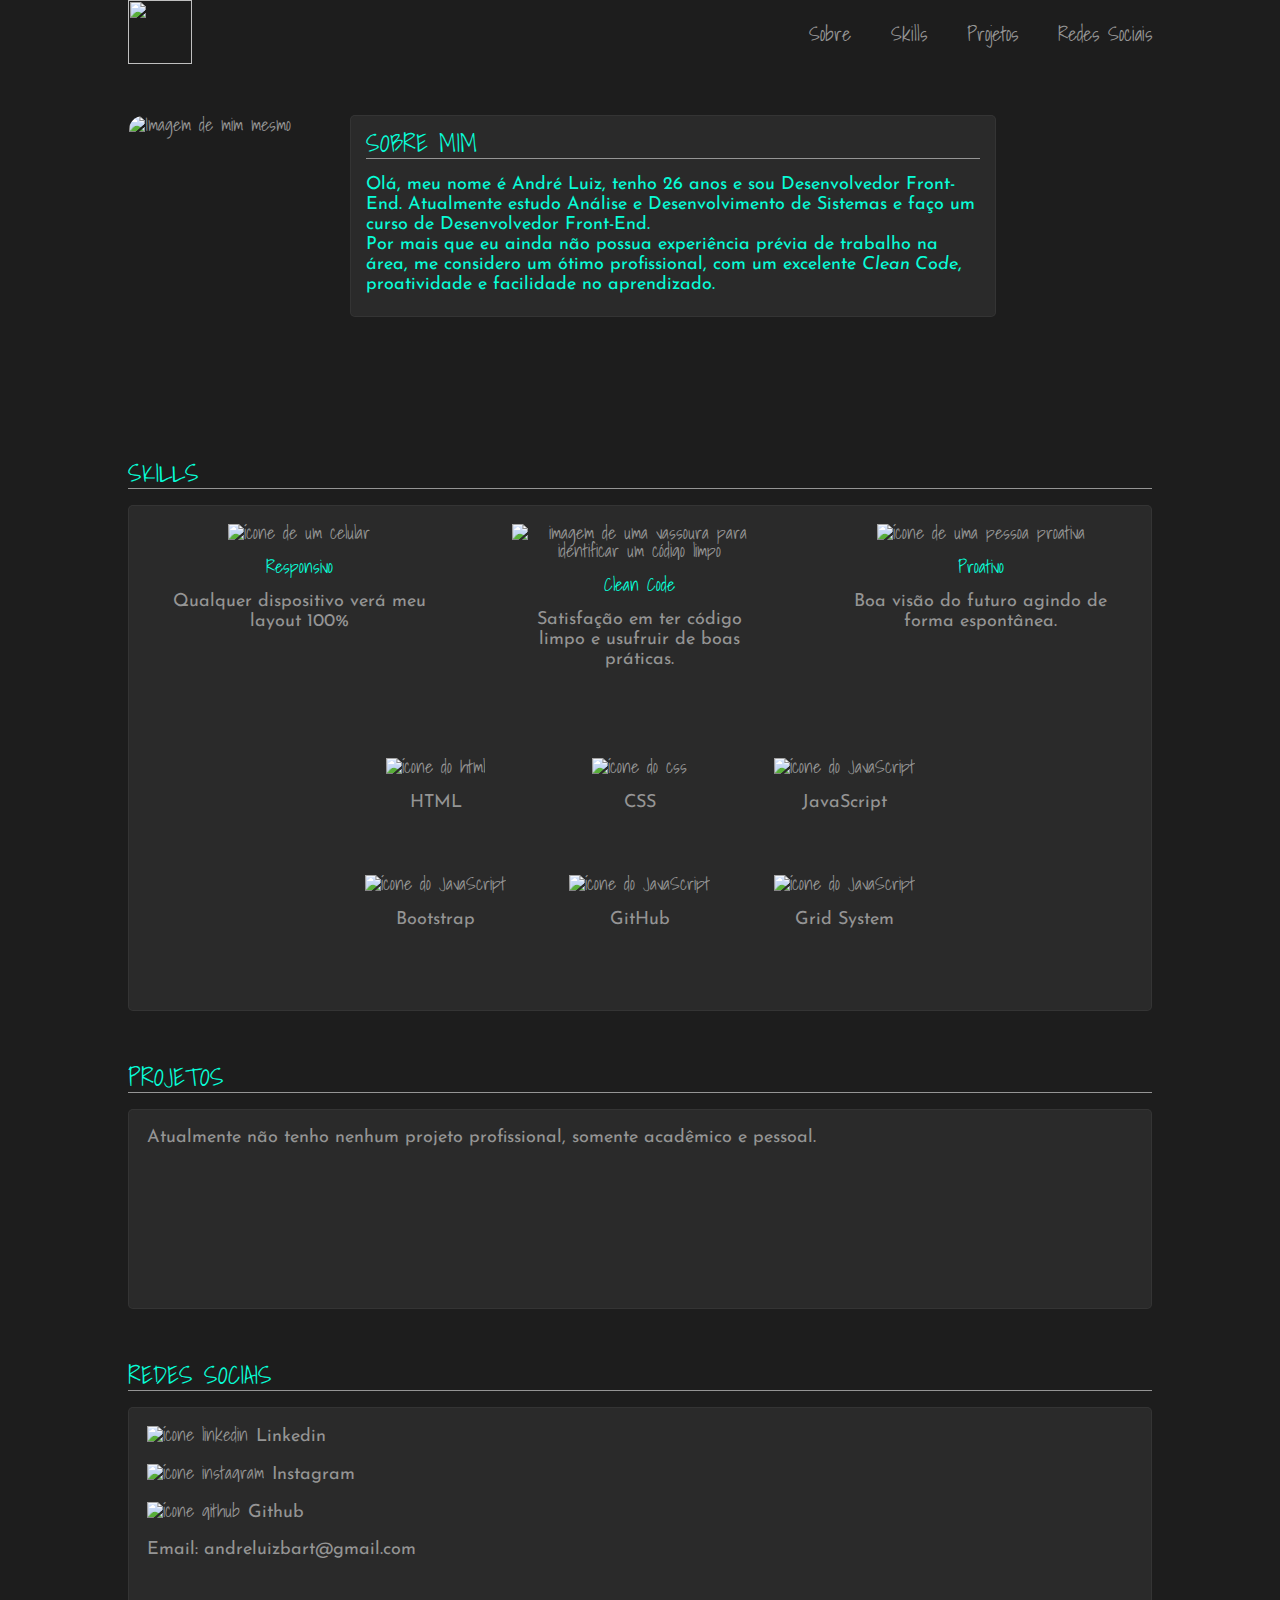
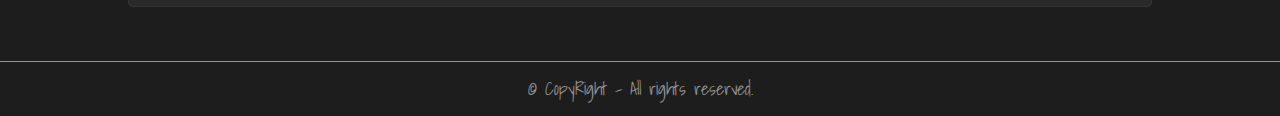
==== index.html @ 2820e311 "alteração nome arquivo" ====
<!DOCTYPE html>
<html lang="pt-br">
    <head>
        <meta charset="UTF-8">
        <meta name="viewport" content="width=device-width, initial-scale=1.0">
        <title>André Luiz | Web Design & Development</title>
        <link rel="stylesheet" href="style.css">
        <link rel="icon" href="imagens/logos/portfolio-logo.png">
        <base href="/portfolio/">
    </head>
    <body>
        <!-- CABECALHO -->
        <header>
            <section class="cabecalho">
                <h1>
                    <img src="imagens/logos/portfolio-logo.png"></img>
                </h1>
                <nav>
                    <a href="">Sobre</a>
                    <a href="">Skills</a>
                    <a href="">Projetos</a>
                    <a href="">Redes Sociais</a>
                </nav>  
            </section>
           
        </header>

        <!-- CONTEÚDO -->
        <main class="container">
            <!-- SOBRE -->
            <section class="sobre">
                <img src="imagens/fotos/eu.jpg" alt="Imagem de mim mesmo">
                <article>
                    <h2>SOBRE MIM</h2>
                    <p><span>Olá, meu nome é André Luiz, tenho 26 anos e sou Desenvolvedor Front-End. Atualmente estudo Análise e Desenvolvimento de Sistemas e faço um curso de Desenvolvedor Front-End.</span></p>
                    <p><span>Por mais que eu ainda não possua experiência prévia de trabalho na área, me considero um ótimo profissional, com um excelente <i>Clean Code</i>, proatividade e facilidade no aprendizado.</span></p>
                </article>
            </section>

            <!-- SKILLS -->
            <section class="skills">
                <h2>SKILLS</h2>
                <section class="skills-all">
                    <section class="skills-flex">
                        <article>
                            <img src="imagens/icones/icone-responsivo.png" alt="ícone de um celular">
                            <h3>Responsivo</h3>
                            <p>Qualquer dispositivo verá meu layout 100%</p>
                        </article>

                        <article>
                            <img src="imagens/icones/clean-code-icone.png" alt="imagem de uma vassoura para identificar um código limpo">
                            <h3>Clean Code</h3>
                            <p>Satisfação em ter código limpo e usufruir de boas práticas.</p>
                        </article>

                        <article>
                            <img src="imagens/icones/proativo-icone.png" alt="ícone de uma pessoa proativa">
                            <h3>Proativo</h3>
                            <p>Boa visão do futuro agindo de forma espontânea.</p>
                        </article>
                    </section>
                    <section class="skill-flex1">
                        <article>
                            <img src="imagens/icones/html-icon.png" alt="ícone do html">
                            <h4>HTML</h4>
                        </article>

                        <article>
                            <img src="imagens/icones/css-icon.png" alt="ícone do css">
                            <h4>CSS</h4>
                        </article>

                        <article>
                            <img src="imagens/icones/javascript-icon.png" alt="ícone do JavaScript">
                            <h4>JavaScript</h4>
                        </article>

                        <article>
                            <img src="imagens/icones/bootstrap-icon.png" alt="ícone do JavaScript">
                            <h4>Bootstrap</h4>
                        </article>

                        <article>
                            <img src="imagens/icones/github-icon.png" alt="ícone do JavaScript">
                            <h4>GitHub</h4>
                        </article>

                        <article>
                            <img src="imagens/icones/grid-layout-icon.png" alt="ícone do JavaScript">
                            <h4>Grid System</h4>
                        </article>
                    </section>
                </section>
            </section>

            <!-- PROJETOS -->
            <section class="projetos">
                <h2>PROJETOS</h2>
                <article class="projetos1">
                    <p>Atualmente não tenho nenhum projeto profissional, somente acadêmico e pessoal.</p>
                </article>
            </section>

            <!-- REDES SOCIAIS -->
            <section class="rede-social">
                <h2>REDES SOCIAIS</h2>
                <article class="rede-social1">
                    <article>
                        <img src="imagens/icones/linkedin-icon.png" alt="ícone linkedin">
                        <a class="linkedin" href="https://www.linkedin.com/in/andr%C3%A9-luiz-bartholdy-ribas-811338206/">Linkedin</a>
                    </article>
                    
                    <article>
                        <img src="imagens/icones/instagram-icon.png" alt="ícone instagram">
                        <a class="instagram" href="https://www.instagram.com/aluiz_bart/">Instagram</a>
                    </article>
                    
                    <article>
                        <img src="imagens/icones/github-icon2.png" alt="ícone github">
                        <a class="github" href="https://github.com/AndreBartholdy">Github</a>
                    </article>
                    
                    <p>Email: andreluizbart@gmail.com</p>
                </article>
            </section>
        </main>

        <!-- RODAPÉ -->
        <footer>&copy; CopyRight - All rights reserved.</footer>
    </body>
</html>
---- style.css ----
@import url('https://fonts.googleapis.com/css2?family=Josefin+Sans:wght@300&family=Shadows+Into+Light&display=swap');

html,
body,
div,
span,
iframe,
h1,
h2,
h3,
h4,
h5,
h6,
p,
a,
address,
em,
img,
strong,
u,
ol,
ul,
li,
fieldset,
form,
label,
legend,
table,
tbody,
tfoot,
thead,
tr,
th,
td,
main,
article,
aside, 
figure,
figcaption,
footer,
header,
nav,
section,
time,
audio,
video{
  border:0;
  font-size:100%;
  font:inherit;
  margin:0;
  padding:0;
  vertical-align:baseline;
}
html{scroll-behavior:smooth;}
body{
  background: #1d1d1d;
  /* background: rgb(0,13,36);
  background: linear-gradient(90deg, rgba(0,13,36,1) 0%, rgba(9,118,121,1) 35%, rgba(7,99,92,1) 100%); */
  color:#959595;
  font-family:'Shadows Into Light', cursive;
  font-size:18px;
  line-height:1;
}
ol, 
ul,
li{list-style:none;}
strong{font-weight: bold;}
table{
  border-collapse:collapse;
  border-spacing:0;
  width:100%;
}
a,
a:hover{
  color:#959595;
  text-decoration:none;
  cursor:pointer;
}
:focus{outline:0;}

/* CABECALHO */
header{
    background: #1d1d1d;
    position: sticky;
    top: 0;
}
.cabecalho{
    width: 80%;
    display: flex;
    justify-content: space-between;
    margin: 0 auto;
}
.cabecalho img{
    width: 64px;
    height: 64px;
}
.cabecalho nav{
    display: flex;
    justify-content: space-around;
    gap: 2em;
    font-size: 20px;
    text-align: center;
    align-items: center;
}
nav a:hover{
    color: #08fdd8;
    transition: 0.4s;
}

/* CONTEÚDO */
/* SOBRE */
.container{
    width: 80%;
    margin: 0 auto;
}
p{
    font-family: 'Josefin Sans', sans-serif;
    line-height: 20px;
}
.sobre{
    display: flex;
    margin: 3rem 0 9rem 0;
}
.sobre img{
    width: 200px;
    height: 200px;
    border: solid 1px;
    border-color: #1d1d1d;
    border-radius: 15px;
}
.sobre article{
    width: 60%;
    margin-left: 20px;
    background: rgba(95, 95, 95, 0.2);
    padding: 15px;
    border: solid 1px;
    border-color: rgba(95, 95, 95, 0.2);
    border-radius: 5px;
}
h2{
    border-bottom: solid 1px;
    border-color: #959595;
    margin-bottom: 1rem;
    color: #08fdd8;
    font-size: 25px;
    padding-bottom: 2px;
}
span{color: #08fdd8;}

/* SKILLS */
.skills{margin: 3em 0 3em 0;}
h4{
    font-family: 'Josefin Sans', sans-serif;
    margin-top: 1em;
}
.skills-all{
    background: rgba(95, 95, 95, 0.2);
    border: solid 1px;
    border-color: rgba(95, 95, 95, 0.2);
    border-radius: 5px;
}
.skills-flex, .skill-flex1{
    display: flex;
    height: 13em;
    text-align: center;
    justify-content: space-around;
    flex-wrap: wrap;
}
.skill-flex1{
    width: 60%;
    margin: 0 auto 2em;
}
.skills-flex article{
    width: 25%;
    padding: 1em 0;
}
.skill-flex1 article{
    padding: 1em 0;
    width: 33%;
}
.skill-flex1 img{
    margin: 0 auto;
}
h3{
    margin: 1rem 0;
    color: #08fdd8;
}

/* PROJETOS */
.projetos{margin: 3em 0 3em 0;}
.projetos1, .rede-social1{
    background: rgba(95, 95, 95, 0.2);
    border: solid 1px;
    border-color: rgba(95, 95, 95, 0.2);
    border-radius: 5px;
    height: 10em;
    padding: 1em 0 0 1em;
}

/* REDES SOCIAIS */
.rede-social{margin: 3em 0 3em 0;}
.rede-social1{
    display: flex;
    flex-direction: column;
    gap: 1em;
}
.rede-social1 a{
    width: 6%;
    font-family:'Josefin Sans', sans-serif;
}
.rede-social1 a:hover{
    color: #08fdd8;
    transition: 0.4s;
}

/* RODAPÉ */
footer{
    border-top: solid 1px;
    text-align: center;
    padding: 1em 0;
}

@media screen and (max-width: 1024px){
    .container{max-width: 100%;}
    .cabecalho nav{
        width: 40%;
        gap: 1em;
        margin-right: 1em;
        font-size: 18px;
    }
    .sobre{
        display: block;
        margin: 2em auto 2em;
    }
    .sobre img{
        width: 100%;
        height: 100%;
    }
    .sobre article, .skills-flex, .skills-flex1{
        width: fit-content;
        height: 100%;
        margin: 0;
    }
    .skill-flex1{
        width: 60%;
        display: flex;
        flex-wrap: wrap;
        margin-bottom: 2em;
    }
    .skill-flex1 article{width: 33%;}
}
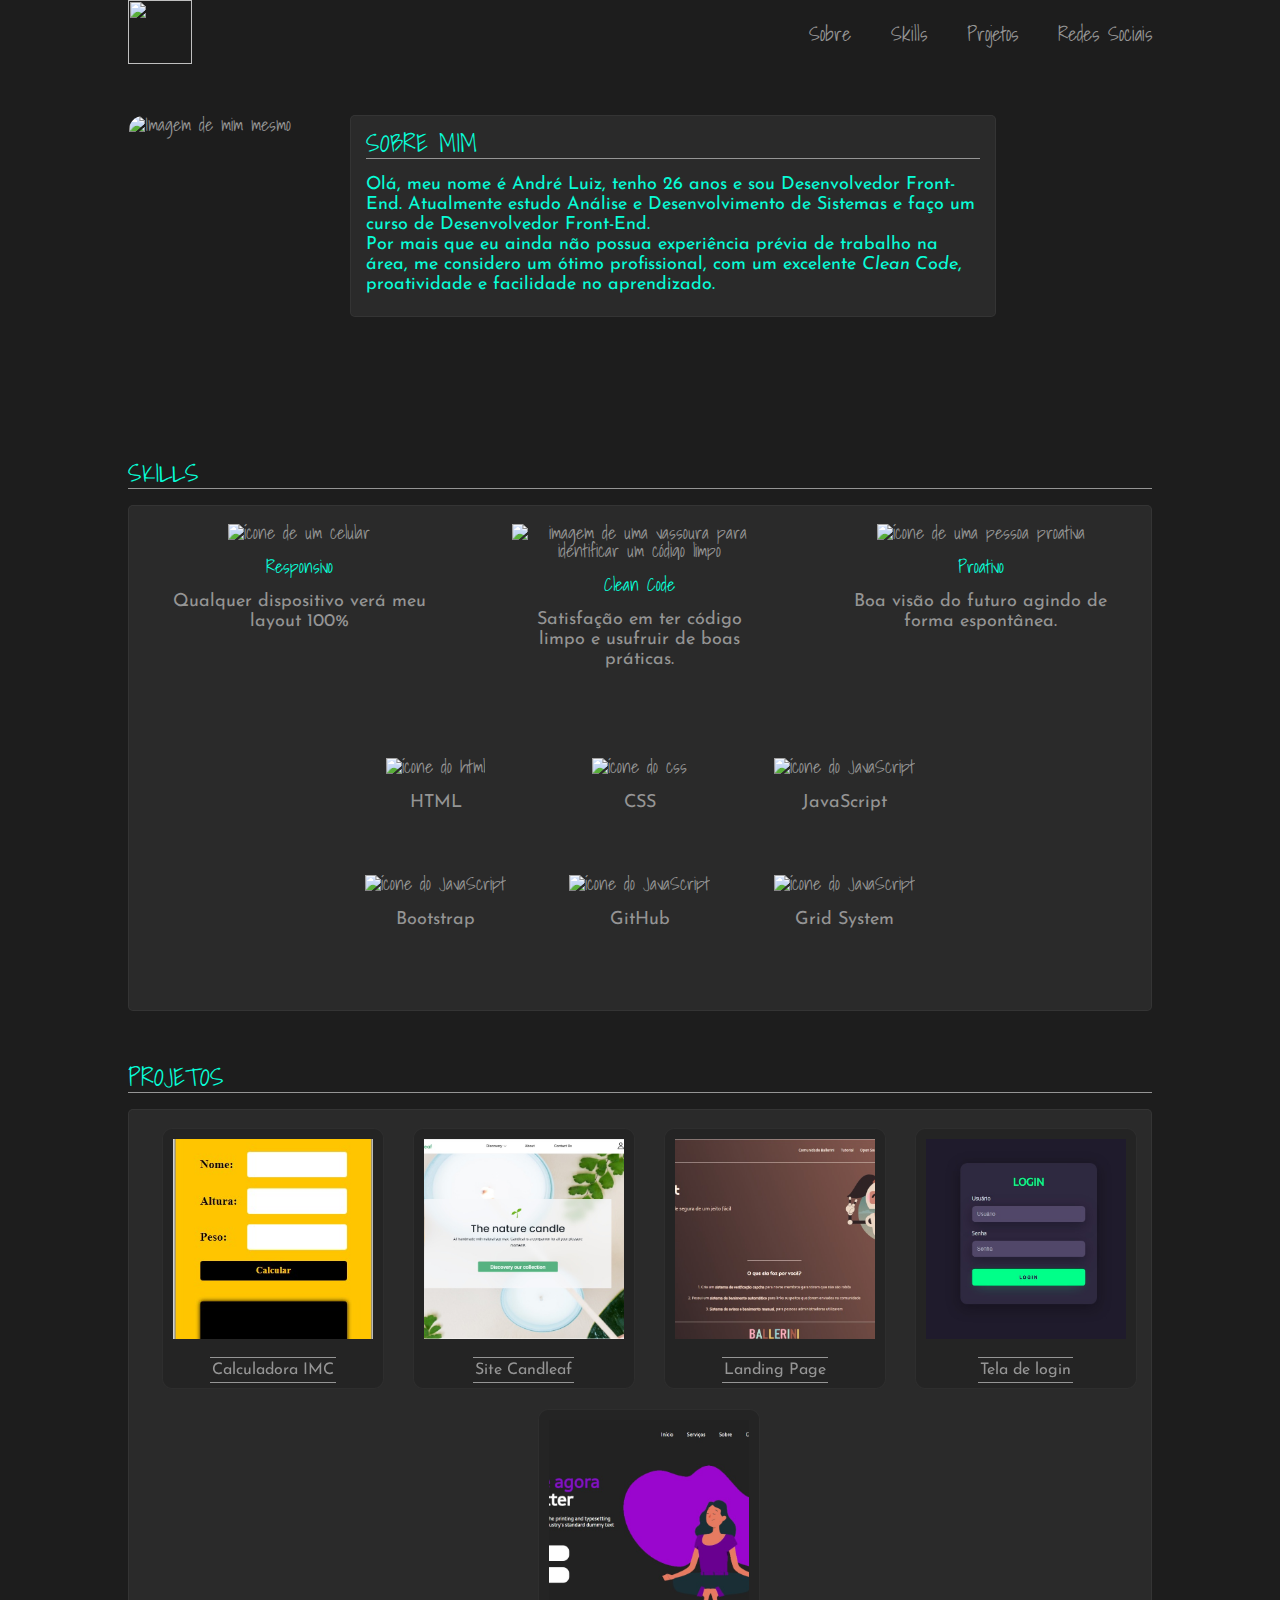
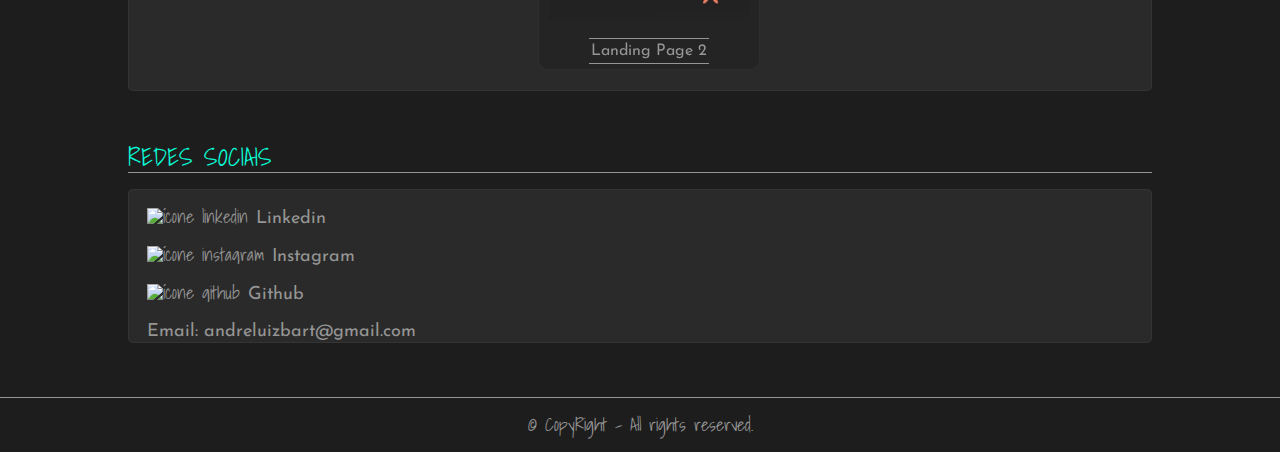
==== commit ee30d96e: "adicionando projetos" ====
--- a/index.html
+++ b/index.html
@@ -5,21 +5,21 @@
         <meta name="viewport" content="width=device-width, initial-scale=1.0">
         <title>André Luiz | Web Design & Development</title>
         <link rel="stylesheet" href="style.css">
-        <link rel="icon" href="imagens/logos/portfolio-logo.png">
-        <base href="/portfolio/">
+        <link rel="icon" href="assets/logos/portfolio-logo.png">
+        <!-- <base href="/portfolio/"> -->
     </head>
     <body>
         <!-- CABECALHO -->
         <header>
             <section class="cabecalho">
                 <h1>
-                    <img src="imagens/logos/portfolio-logo.png"></img>
+                    <img src="assets/logos/portfolio-logo.png"></img>
                 </h1>
                 <nav>
-                    <a href="">Sobre</a>
-                    <a href="">Skills</a>
-                    <a href="">Projetos</a>
-                    <a href="">Redes Sociais</a>
+                    <a href="#sobre">Sobre</a>
+                    <a href="#skills">Skills</a>
+                    <a href="#projetos">Projetos</a>
+                    <a href="#rede-social">Redes Sociais</a>
                 </nav>  
             </section>
            
@@ -28,8 +28,8 @@
         <!-- CONTEÚDO -->
         <main class="container">
             <!-- SOBRE -->
-            <section class="sobre">
-                <img src="imagens/fotos/eu.jpg" alt="Imagem de mim mesmo">
+            <section class="sobre" id="sobre">
+                <img src="assets/fotos/eu.jpg" alt="Imagem de mim mesmo">
                 <article>
                     <h2>SOBRE MIM</h2>
                     <p><span>Olá, meu nome é André Luiz, tenho 26 anos e sou Desenvolvedor Front-End. Atualmente estudo Análise e Desenvolvimento de Sistemas e faço um curso de Desenvolvedor Front-End.</span></p>
@@ -38,56 +38,56 @@
             </section>
 
             <!-- SKILLS -->
-            <section class="skills">
+            <section class="skills" id="skills">
                 <h2>SKILLS</h2>
                 <section class="skills-all">
                     <section class="skills-flex">
                         <article>
-                            <img src="imagens/icones/icone-responsivo.png" alt="ícone de um celular">
+                            <img src="assets/icones/icone-responsivo.png" alt="ícone de um celular">
                             <h3>Responsivo</h3>
                             <p>Qualquer dispositivo verá meu layout 100%</p>
                         </article>
 
                         <article>
-                            <img src="imagens/icones/clean-code-icone.png" alt="imagem de uma vassoura para identificar um código limpo">
+                            <img src="assets/icones/clean-code-icone.png" alt="imagem de uma vassoura para identificar um código limpo">
                             <h3>Clean Code</h3>
                             <p>Satisfação em ter código limpo e usufruir de boas práticas.</p>
                         </article>
 
                         <article>
-                            <img src="imagens/icones/proativo-icone.png" alt="ícone de uma pessoa proativa">
+                            <img src="assets/icones/proativo-icone.png" alt="ícone de uma pessoa proativa">
                             <h3>Proativo</h3>
                             <p>Boa visão do futuro agindo de forma espontânea.</p>
                         </article>
                     </section>
                     <section class="skill-flex1">
                         <article>
-                            <img src="imagens/icones/html-icon.png" alt="ícone do html">
+                            <img src="assets/icones/html-icon.png" alt="ícone do html">
                             <h4>HTML</h4>
                         </article>
 
                         <article>
-                            <img src="imagens/icones/css-icon.png" alt="ícone do css">
+                            <img src="assets/icones/css-icon.png" alt="ícone do css">
                             <h4>CSS</h4>
                         </article>
 
                         <article>
-                            <img src="imagens/icones/javascript-icon.png" alt="ícone do JavaScript">
+                            <img src="assets/icones/javascript-icon.png" alt="ícone do JavaScript">
                             <h4>JavaScript</h4>
                         </article>
 
                         <article>
-                            <img src="imagens/icones/bootstrap-icon.png" alt="ícone do JavaScript">
+                            <img src="assets/icones/bootstrap-icon.png" alt="ícone do JavaScript">
                             <h4>Bootstrap</h4>
                         </article>
 
                         <article>
-                            <img src="imagens/icones/github-icon.png" alt="ícone do JavaScript">
+                            <img src="assets/icones/github-icon.png" alt="ícone do JavaScript">
                             <h4>GitHub</h4>
                         </article>
 
                         <article>
-                            <img src="imagens/icones/grid-layout-icon.png" alt="ícone do JavaScript">
+                            <img src="assets/icones/grid-layout-icon.png" alt="ícone do JavaScript">
                             <h4>Grid System</h4>
                         </article>
                     </section>
@@ -95,29 +95,62 @@
             </section>
 
             <!-- PROJETOS -->
-            <section class="projetos">
+            <section class="projetos" id="projetos">
                 <h2>PROJETOS</h2>
                 <article class="projetos1">
-                    <p>Atualmente não tenho nenhum projeto profissional, somente acadêmico e pessoal.</p>
+                    <article class="projetos-grid">
+                        <a href="assets/projetos/Calculadora IMC/calcular imc.html" target="_blank">
+                            <img src="assets/fotos/calculadora-imc.jpg" alt="">
+                        </a>
+                        <p>Calculadora IMC</p>
+                    </article>
+
+                    <article class="projetos-grid">
+                        <a href="assets/projetos/PROJETO FINAL/index.html" target="_blank">
+                            <img src="assets/fotos/candleaf.jpg" alt="">
+                        </a>
+                        <p>Site Candleaf</p>
+                    </article>
+
+                    <article class="projetos-grid">
+                        <a href="assets/projetos/landing page/index.html" target="_blank">
+                            <img src="assets/fotos/projeto-bot.jpg" alt="">
+                        </a>
+                        <p>Landing Page</p>
+                    </article>
+
+                    <article class="projetos-grid">
+                        <a href="assets/projetos/tela de login/index.html" target="_blank">
+                            <img src="assets/fotos/tela-login.jpg" alt="">
+                        </a>
+                        <p>Tela de login</p>
+                    </article>
+
+                    <article class="projetos-grid">
+                        <a href="assets/projetos/landing page2/index.html" target="_blank">
+                            <img src="assets/fotos/landing-page-2.jpg" alt="">
+                        </a>
+                        <p>Landing Page 2</p>
+                    </article>
                 </article>
             </section>
 
             <!-- REDES SOCIAIS -->
-            <section class="rede-social">
+            <section class="rede-social" id="rede-social">
                 <h2>REDES SOCIAIS</h2>
                 <article class="rede-social1">
                     <article>
-                        <img src="imagens/icones/linkedin-icon.png" alt="ícone linkedin">
+                        <img src="assets/icones/linkedin-icon.png" alt="ícone linkedin">
                         <a class="linkedin" href="https://www.linkedin.com/in/andr%C3%A9-luiz-bartholdy-ribas-811338206/">Linkedin</a>
                     </article>
                     
                     <article>
-                        <img src="imagens/icones/instagram-icon.png" alt="ícone instagram">
+                        <img src="assets/icones/instagram-icon.png" alt="ícone instagram">
                         <a class="instagram" href="https://www.instagram.com/aluiz_bart/">Instagram</a>
                     </article>
                     
                     <article>
-                        <img src="imagens/icones/github-icon2.png" alt="ícone github">
+                        <img src="assets/icones/github-icon2.png" alt="ícone github">
                         <a class="github" href="https://github.com/AndreBartholdy">Github</a>
                     </article>
                     
--- a/style.css
+++ b/style.css
@@ -83,6 +83,7 @@
     background: #1d1d1d;
     position: sticky;
     top: 0;
+    z-index: 9;
 }
 .cabecalho{
     width: 80%;
@@ -193,8 +194,42 @@
     border: solid 1px;
     border-color: rgba(95, 95, 95, 0.2);
     border-radius: 5px;
-    height: 10em;
     padding: 1em 0 0 1em;
+}
+.projetos1{
+    display: flex;
+    flex-wrap: wrap;
+    justify-content: space-around;
+}
+.projetos-grid{
+    background: rgba( 8, 8, 8, 0.15 );
+    backdrop-filter: blur( 4.5px );
+    -webkit-backdrop-filter: blur( 4.5px );
+    border-radius: 10px;
+    border: 0.3px solid rgba(255, 255, 255, 0.047);
+    margin-bottom: 20px;
+}
+.projetos-grid img{
+    object-fit: cover;
+    object-position: center;
+    width: 200px;
+    height: 200px;
+    padding: 10px;
+}
+.projetos-grid p{
+    width: fit-content;
+    margin: 5px auto;
+    font-size: 16px;
+    border-top: solid 1px;
+    border-bottom: solid 1px;
+    padding: 2px;
+}
+.projetos-grid:hover p{
+    color: #08fdd8;
+}
+.projetos-grid:hover{
+    transform: scale(1.05);
+    transition: .5s ease all;
 }
 
 /* REDES SOCIAIS */
@@ -225,7 +260,7 @@
     .cabecalho nav{
         width: 40%;
         gap: 1em;
-        margin-right: 1em;
+        margin-right: 2em;
         font-size: 18px;
     }
     .sobre{
@@ -239,13 +274,18 @@
     .sobre article, .skills-flex, .skills-flex1{
         width: fit-content;
         height: 100%;
-        margin: 0;
+        margin: 0 auto;
+        gap: 25px;
     }
     .skill-flex1{
-        width: 60%;
+        width: 95%;
         display: flex;
         flex-wrap: wrap;
         margin-bottom: 2em;
     }
     .skill-flex1 article{width: 33%;}
+    .skills-flex p{display: none;}
+
+    /* PROJETOS */
+    .projetos-grid{margin: 10px;}
 }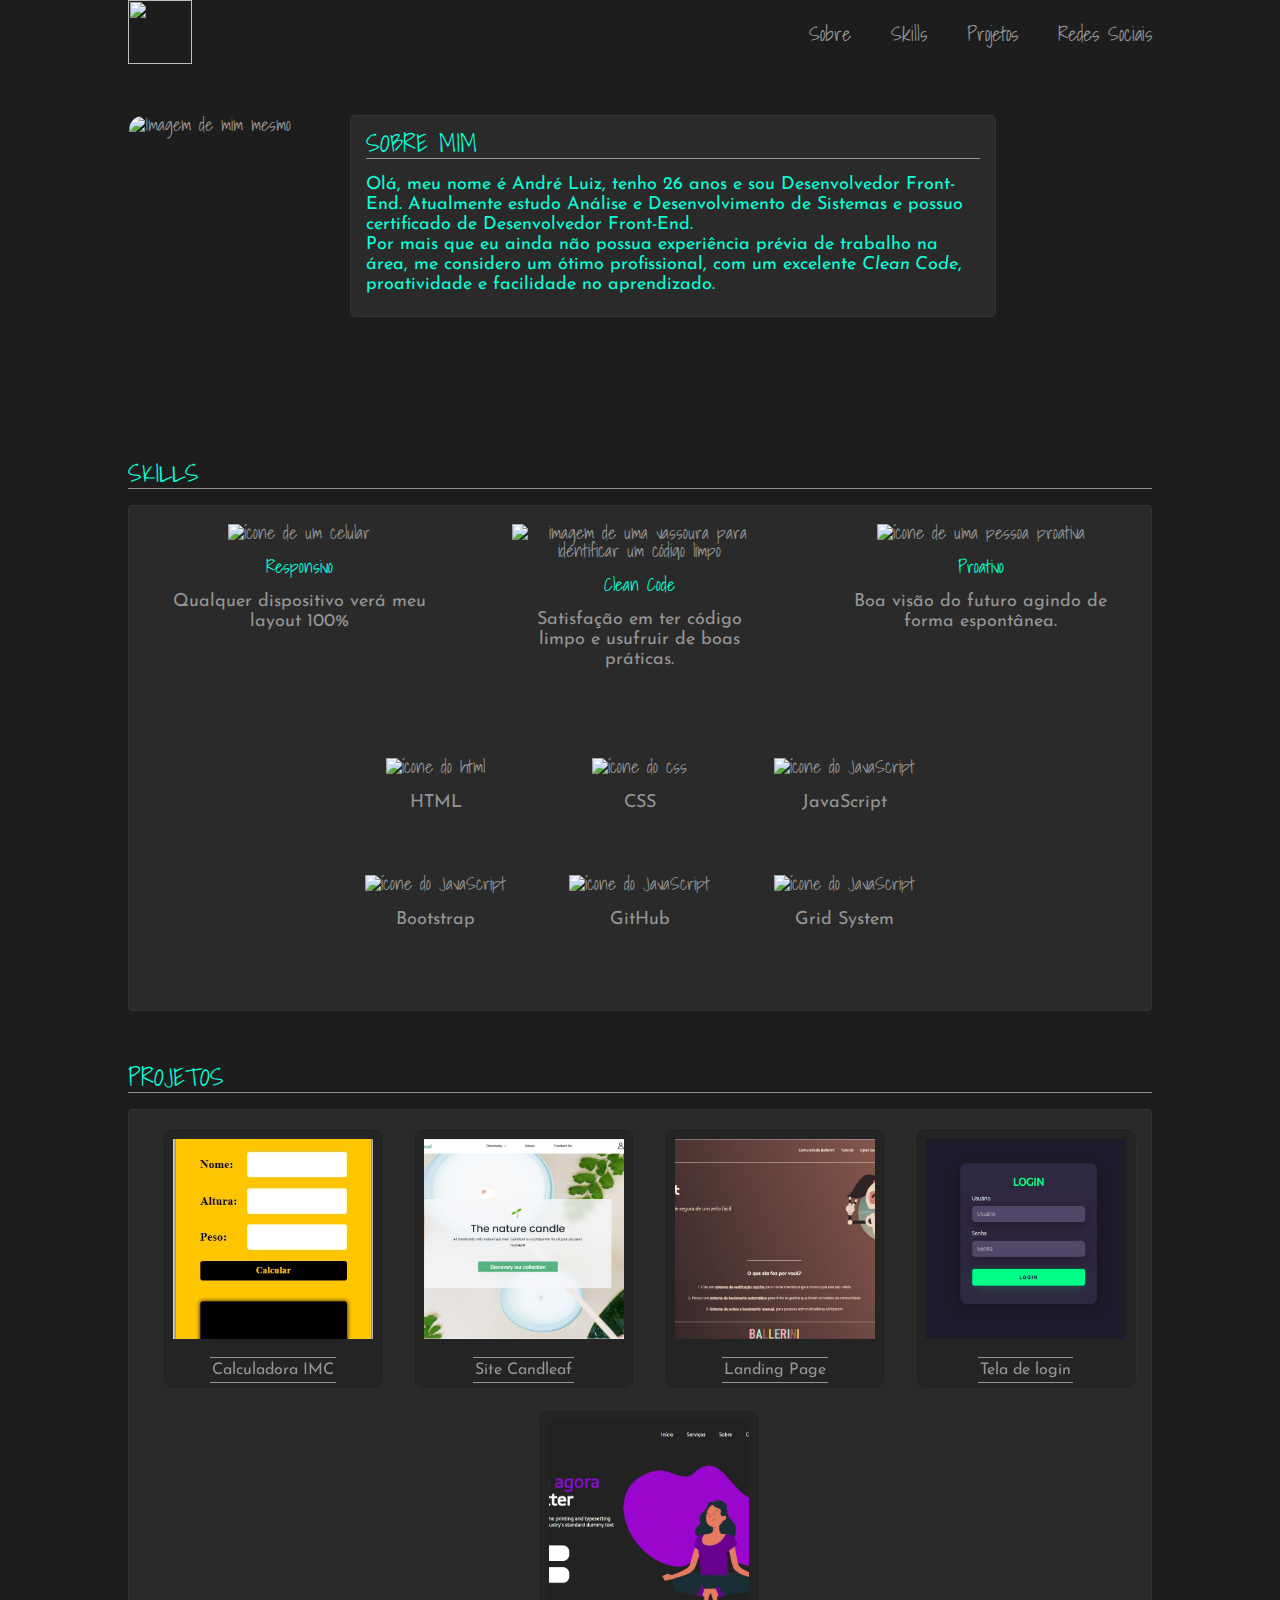
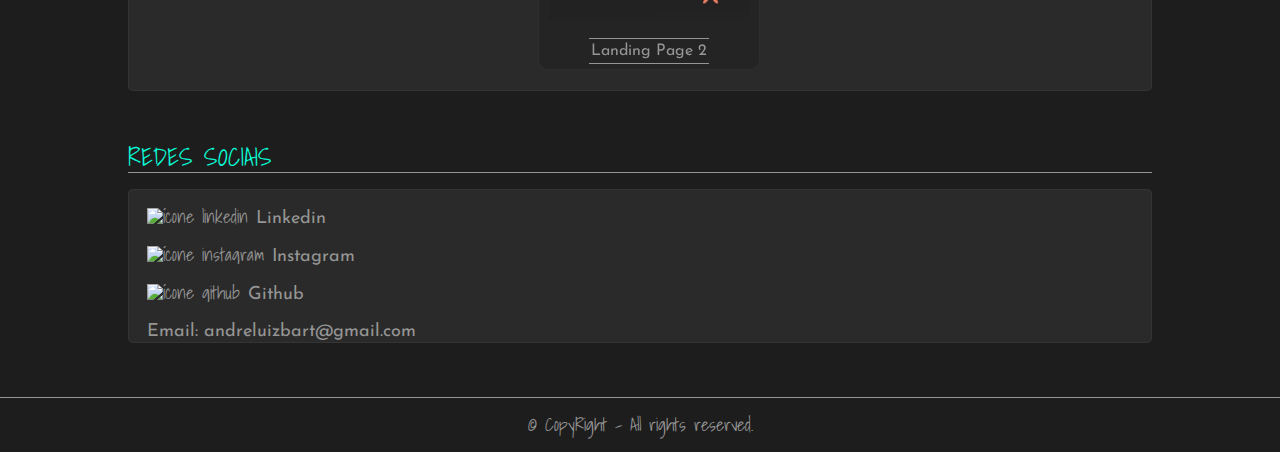
==== commit 4d32cf9e: "alteração sobre mim" ====
--- a/index.html
+++ b/index.html
@@ -32,7 +32,7 @@
                 <img src="assets/fotos/eu.jpg" alt="Imagem de mim mesmo">
                 <article>
                     <h2>SOBRE MIM</h2>
-                    <p><span>Olá, meu nome é André Luiz, tenho 26 anos e sou Desenvolvedor Front-End. Atualmente estudo Análise e Desenvolvimento de Sistemas e faço um curso de Desenvolvedor Front-End.</span></p>
+                    <p><span>Olá, meu nome é André Luiz, tenho 26 anos e sou Desenvolvedor Front-End. Atualmente estudo Análise e Desenvolvimento de Sistemas e possuo certificado de Desenvolvedor Front-End.</span></p>
                     <p><span>Por mais que eu ainda não possua experiência prévia de trabalho na área, me considero um ótimo profissional, com um excelente <i>Clean Code</i>, proatividade e facilidade no aprendizado.</span></p>
                 </article>
             </section>
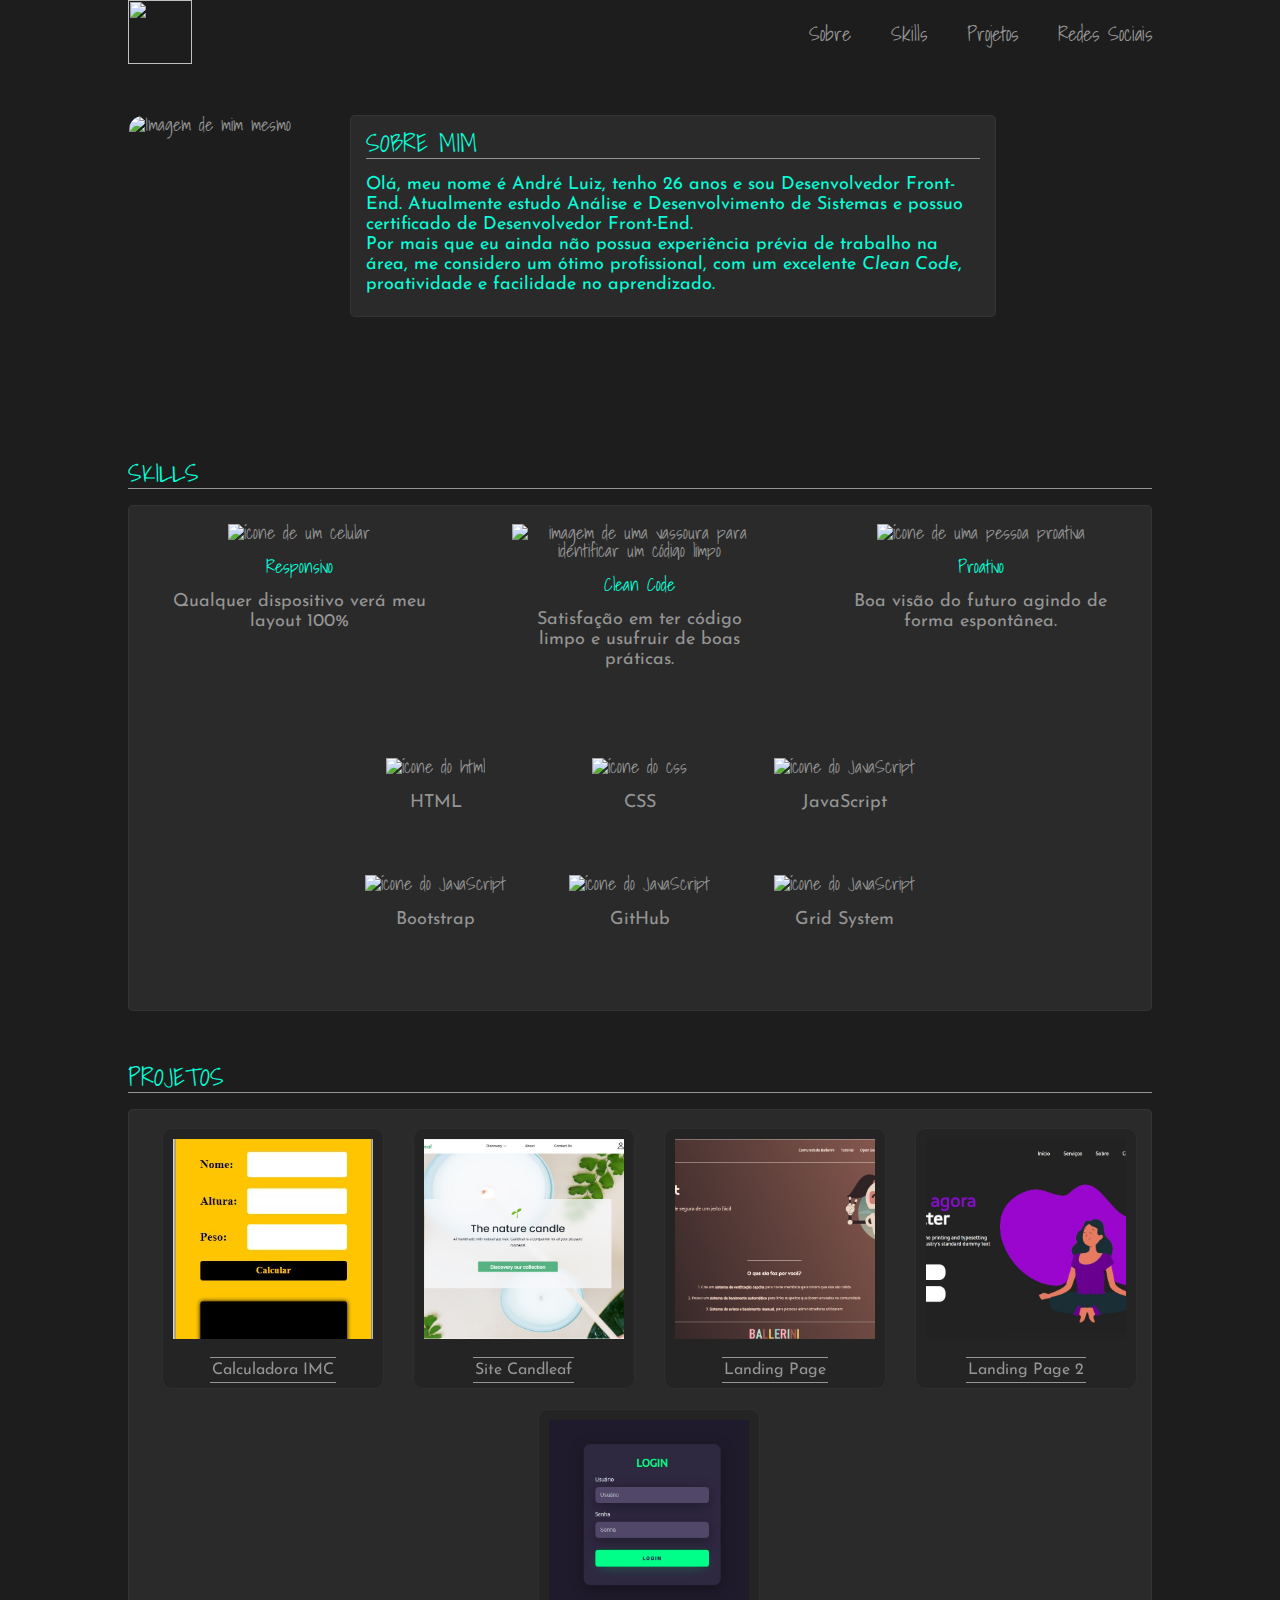
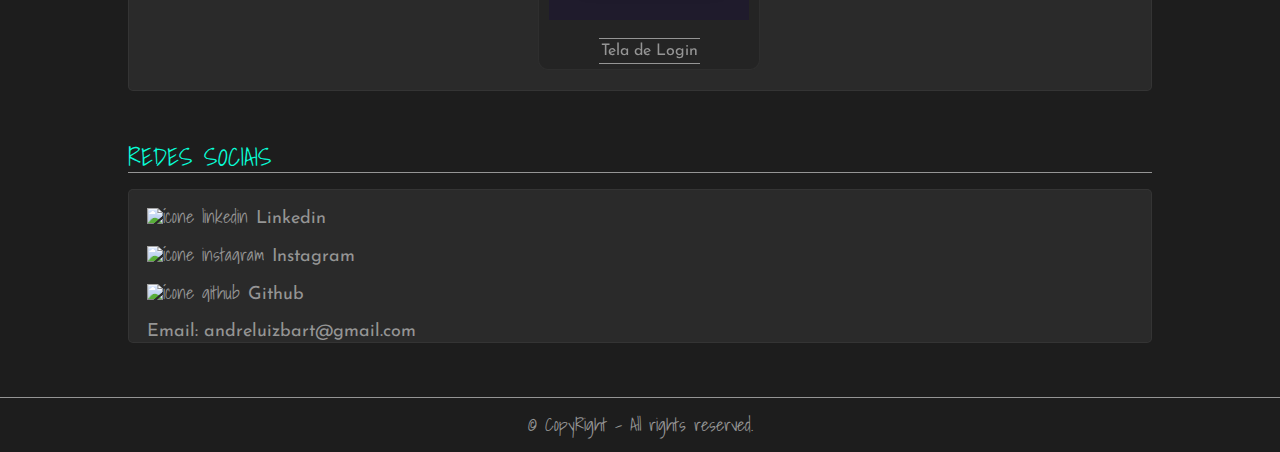
==== commit d8c353bb: "atualização html" ====
--- a/index.html
+++ b/index.html
@@ -99,38 +99,38 @@
                 <h2>PROJETOS</h2>
                 <article class="projetos1">
                     <article class="projetos-grid">
-                        <a href="assets/projetos/Calculadora IMC/calcular imc.html" target="_blank">
-                            <img src="assets/fotos/calculadora-imc.jpg" alt="">
+                        <a href="https://andrebartholdy.github.io/calculadora-imc/" target="_blank">
+                            <img src="assets/fotos/calculadora-imc.jpg" alt="projeto calculadora IMC">
                         </a>
                         <p>Calculadora IMC</p>
                     </article>
 
                     <article class="projetos-grid">
-                        <a href="assets/projetos/PROJETO FINAL/index.html" target="_blank">
-                            <img src="assets/fotos/candleaf.jpg" alt="">
+                        <a href="https://andrebartholdy.github.io/projetofinal/" target="_blank">
+                            <img src="assets/fotos/candleaf.jpg" alt="projeto final curso front end">
                         </a>
                         <p>Site Candleaf</p>
                     </article>
 
                     <article class="projetos-grid">
-                        <a href="assets/projetos/landing page/index.html" target="_blank">
-                            <img src="assets/fotos/projeto-bot.jpg" alt="">
+                        <a href="https://andrebartholdy.github.io/landingpage/" target="_blank">
+                            <img src="assets/fotos/projeto-bot.jpg" alt="projeto landing page">
                         </a>
                         <p>Landing Page</p>
                     </article>
 
                     <article class="projetos-grid">
-                        <a href="assets/projetos/tela de login/index.html" target="_blank">
-                            <img src="assets/fotos/tela-login.jpg" alt="">
+                        <a href="https://andrebartholdy.github.io/landingpage2/" target="_blank">
+                            <img src="assets/fotos/landing-page-2.jpg" alt="projeto landing page">
                         </a>
-                        <p>Tela de login</p>
+                        <p>Landing Page 2</p>
                     </article>
 
                     <article class="projetos-grid">
-                        <a href="assets/projetos/landing page2/index.html" target="_blank">
-                            <img src="assets/fotos/landing-page-2.jpg" alt="">
+                        <a href="https://andrebartholdy.github.io/login/" target="_blank">
+                            <img src="assets/fotos/tela-login.jpg" alt="projeto tela de login">
                         </a>
-                        <p>Landing Page 2</p>
+                        <p>Tela de Login</p>
                     </article>
                 </article>
             </section>
@@ -151,7 +151,7 @@
                     
                     <article>
                         <img src="assets/icones/github-icon2.png" alt="ícone github">
-                        <a class="github" href="https://github.com/AndreBartholdy">Github</a>
+                        <a class="github" href="https://github.com/AndreBartholdy">Github </a>
                     </article>
                     
                     <p>Email: andreluizbart@gmail.com</p>
--- a/style.css
+++ b/style.css
@@ -247,6 +247,9 @@
     color: #08fdd8;
     transition: 0.4s;
 }
+.redesocial p{
+    margin-bottom: 10px;
+}
 
 /* RODAPÉ */
 footer{
